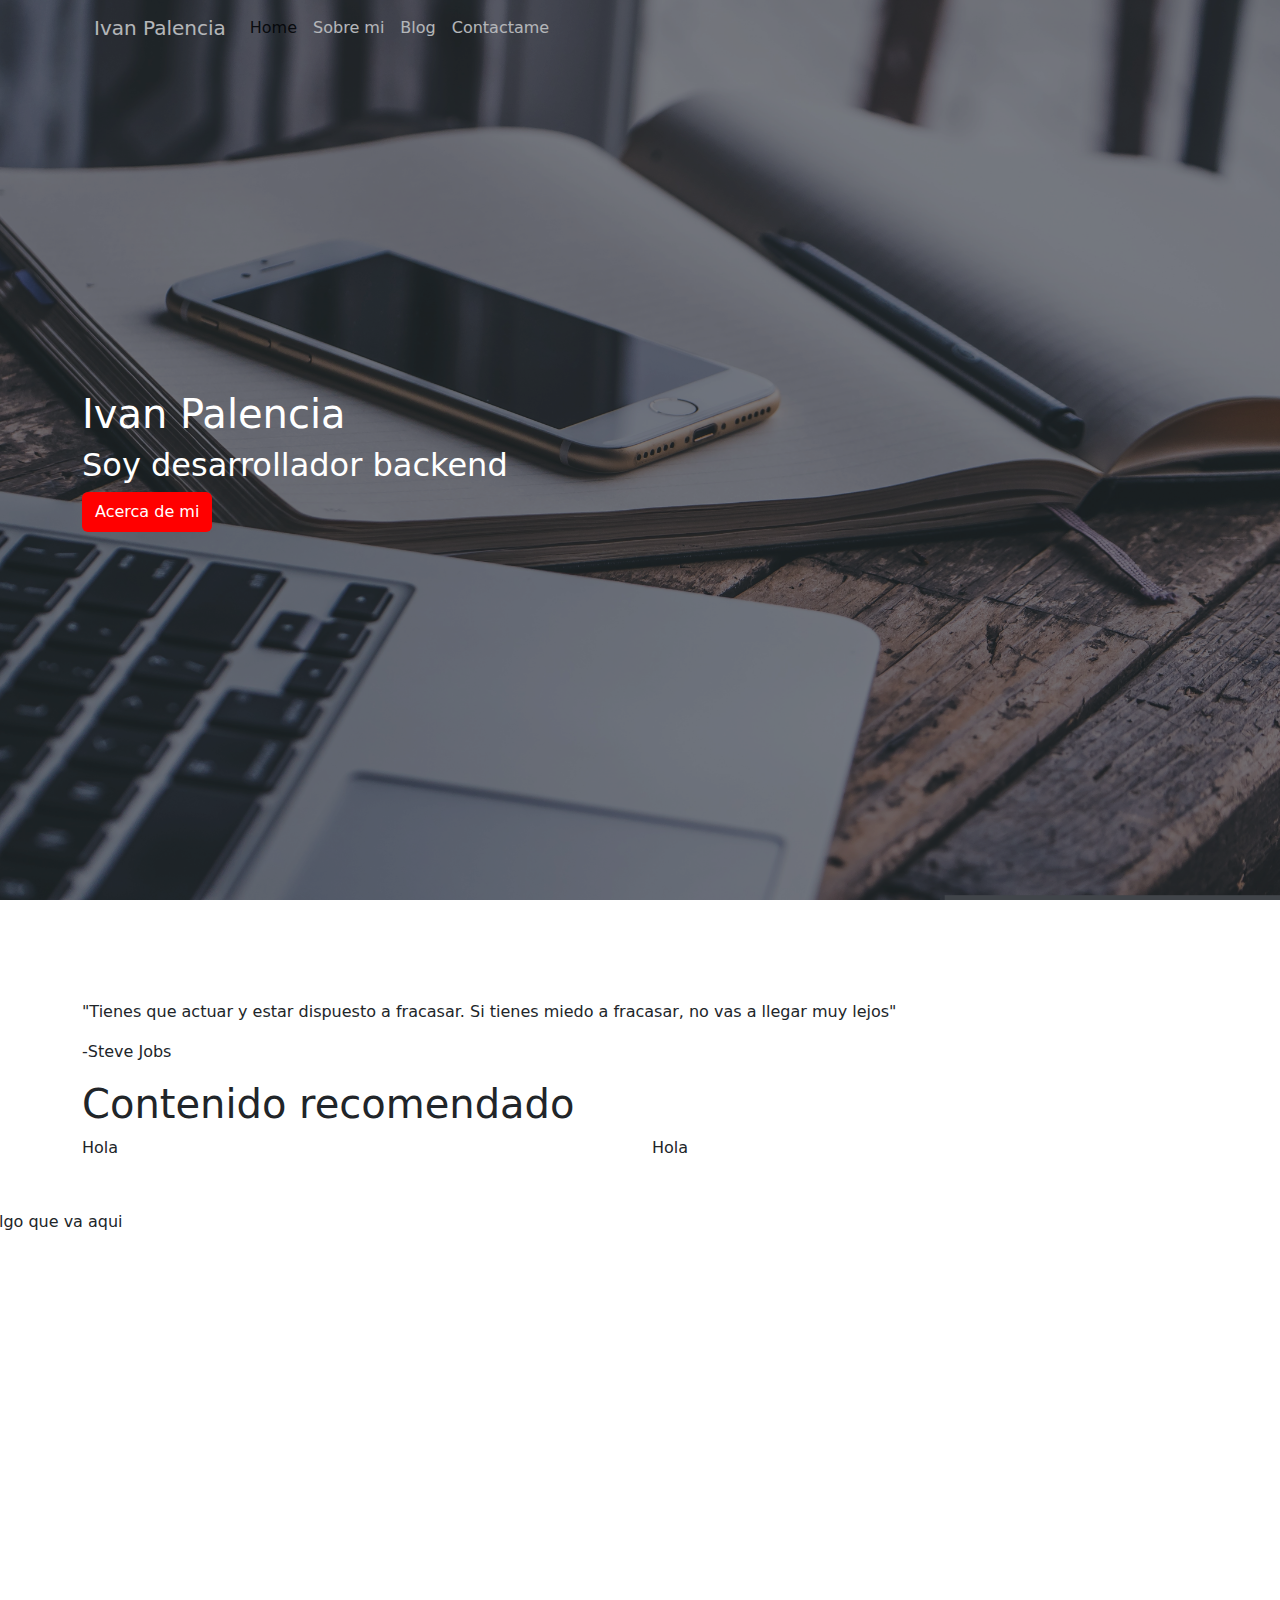
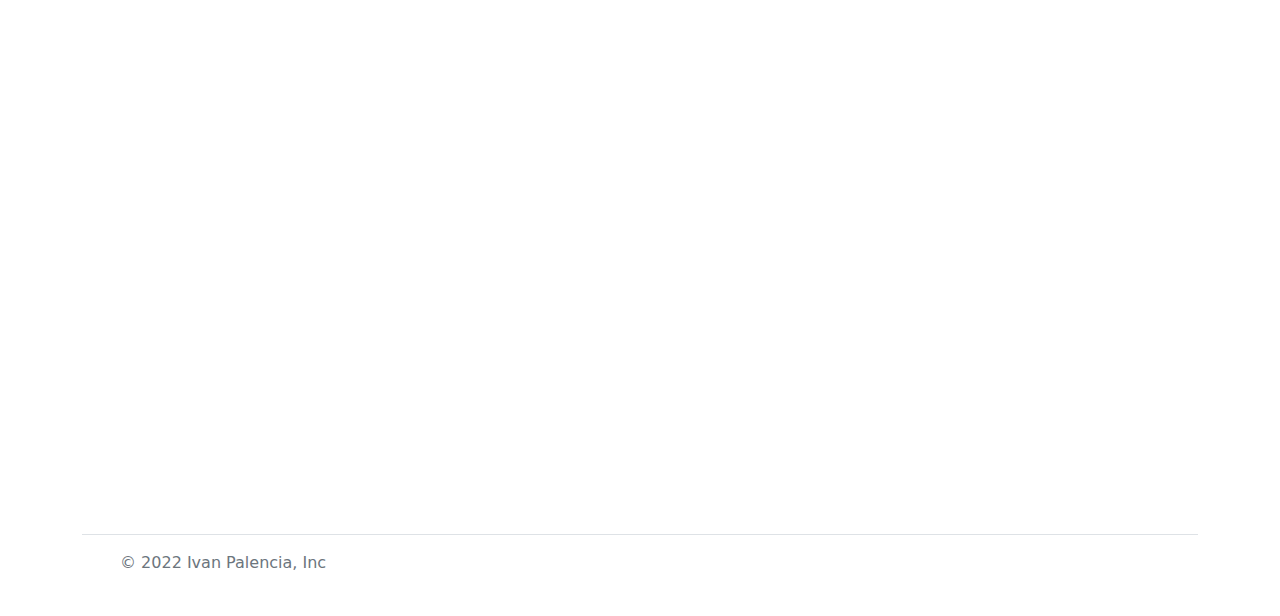
==== index.html @ 7d2802d3 "We are working with section in index" ====
<!DOCTYPE html>
<html lang="es">
  <head>
    <meta charset="UTF-8" />
    <meta http-equiv="X-UA-Compatible" content="IE=edge" />
    <meta name="viewport" content="width=device-width, initial-scale=1.0" />
    <meta
      name="description"
      content="Ivan palencia es un administrador de empresas con gran interes por el mundo de los negocios"
    />
    <title>Ivan Palencia</title>
    <link rel="stylesheet" href="bootstrap/css/bootstrap.min.css" />
    <link rel="shortcut icon" href="./Img/foto.ico" type="image/x-icon" />
    <link rel="stylesheet" href="styles/index.css" />
    <script src="bootstrap/js/bootstrap.js"></script>
  </head>

  <body>
    <header class="header" id="header">
      <!--Hera start the navbar  -->
      <div class="bg-light" >
        <div class="container">
          <nav class="navbar navbar-expand-lg bg-light">
            <div class="container-fluid">
              <a class="navbar-brand" href="index.html">Ivan Palencia</a>
              <button
                class="navbar-toggler"
                type="button"
                data-bs-toggle="collapse"
                data-bs-target="#navbarNavDropdown"
                aria-controls="navbarNavDropdown"
                aria-expanded="false"
                aria-label="Toggle navigation"
              >
                <span class="navbar-toggler-icon"></span>
              </button>
              <div class="collapse navbar-collapse" id="navbarNavDropdown">
                <ul class="navbar-nav">
                  <li class="nav-item">
                    <a
                      class="nav-link active"
                      aria-current="page"
                      href="index.html"
                      >Home</a
                    >
                  </li>
                  <li class="nav-item">
                    <a class="nav-link" href="aboutMe.html">Sobre mi</a>
                  </li>
                  <li class="nav-item">
                    <a class="nav-link" href="blogPage.html">Blog</a>
                  </li>
                  <li class="nav-item">
                    <a class="nav-link" href="contact.html">Contactame</a>
                  </li>
                </ul>
              </div>
            </div>
          </nav>
        </div>
      </div>

      <!--Here finish the navbar -->

      <div class="text-header d-flex align-items-center">
        <div class="container">
          <div class="row">
            <div class="col-sm-8" id="presentation">
              <h1>Ivan Palencia</h1>
              <h2>Soy <span> desarrollador backend </span></h2>
              <a href="aboutMe.html" class="btn btn-yo">Acerca de mi</a>
            </div>
          </div>
        </div>
      </div>
    </header>
    <!--Here finish header-->

    <!--Here Start Main-->
    <main>
      <div class="container">
        <div class="row" id="phrase">
          <p> "Tienes que actuar y estar dispuesto a fracasar. Si tienes miedo a fracasar, no vas a llegar muy lejos"</p>
          <p> -Steve Jobs </p>
        </div>
        <!--Here will be information about blog-->
        <section class="row">
          <h1>Contenido recomendado</h1>
          <div class="col">Hola</div>
          <div class = "col">Hola</div>
        </section>
      </div>
          <!--Here will be information about me-->
        <section id="imagen-separator" class="row">
          Algo que va aqui
        </section>
        
        <!--Here will be information abot portfolio-->
        <section class="row"></section>

        <div></div>
    </main>
    <!--Here finish Main-->
    <!--Here Starts the footer-->
    <div class="container">
      <footer class="d-flex flex-wrap justify-content-between align-items-center py-3 my-4 border-top">
        <div class="col-md-4 d-flex align-items-center">
          <a href="/" class="mb-3 me-2 mb-md-0 text-muted text-decoration-none lh-1">
            <svg class="bi" width="30" height="24"><use xlink:href="#bootstrap"/></svg>
          </a>
          <span class="mb-3 mb-md-0 text-muted">&copy; 2022 Ivan Palencia, Inc</span>
        </div>
    
        <ul class="nav col-md-4 justify-content-end list-unstyled d-flex">
          <li class="ms-3"><a class="text-muted" href="#"><svg class="bi" width="24" height="24"><use xlink:href="#twitter"/></svg></a></li>
          <li class="ms-3"><a class="text-muted" href="#"><svg class="bi" width="24" height="24"><use xlink:href="#instagram"/></svg></a></li>
          <li class="ms-3"><a class="text-muted" href="#"><svg class="bi" width="24" height="24"><use xlink:href="#facebook"/></svg></a></li>
          <i class="bi bi-instagram"></i>
        </ul>
      </footer>
    </div>
    <!--Here Finish the Footer-->
  </body>
</html>
---- styles/index.css ----
#header{
    width: 100%;
    min-height: 100vh;
    background: url("../Img/hero-bg.jpg") top center;
    background-repeat: no-repeat;
    background-position: center;
    background-size: cover;
    background-attachment: fixed;
}

#header:before{
    content: '';
    width: 100%;
    min-height: 100vh;
    background: rgba(5, 13, 24, 0.3);
    position: absolute;
    bottom:0;
    top:0;
    left: 0;
    right: 0;
    
}

#header #presentation{
    position: relative;
    z-index: 2;
    min-width: 300px;
}

/* rgba(5, 13, 24, 0.1)*/

 .bg-light{
    /* position: fixed; */
    /* z-index:20; */
    width: 100%;
    /* background-color: transparent!important; */
   
} 

.bg-light a{
    text-shadow: 10px,red;
}

@media (min-width: 992px){
    .bg-light{
        background-color:transparent!important;
    }
    .bg-light a{
        color: rgb(255, 255, 255);}
    
}

.text-header{
    color: rgb(255, 255, 255);
   min-height: 90vh;
}

.btn-yo{
    padding: 7px 12px;
    color: rgb(255, 255, 255);
    background-color: red;
}
.btn-yo:hover{
    color: rgb(255, 255, 255);
    background-color: rgb(212, 4, 4);
}

/*Main styles*/
main .container{
    margin-top: 100px;
    margin-bottom:50px;
}

#imagen-separator{
    width: 100%;
    min-height: 100vh;
    background: url("../Img/imagen.jpg") top center ;
    background-repeat: no-repeat;
    background-position: center;
    background-size: cover;
    background-attachment: fixed;
}

#imagen-separator:before{
    content: '';
    width: 100%;
    min-height: 100vh;
    background: rgba(5, 13, 24, 0.3);
    position: absolute;
    bottom:0;
    top:0;
    left: 0;
    right: 0;
    
}
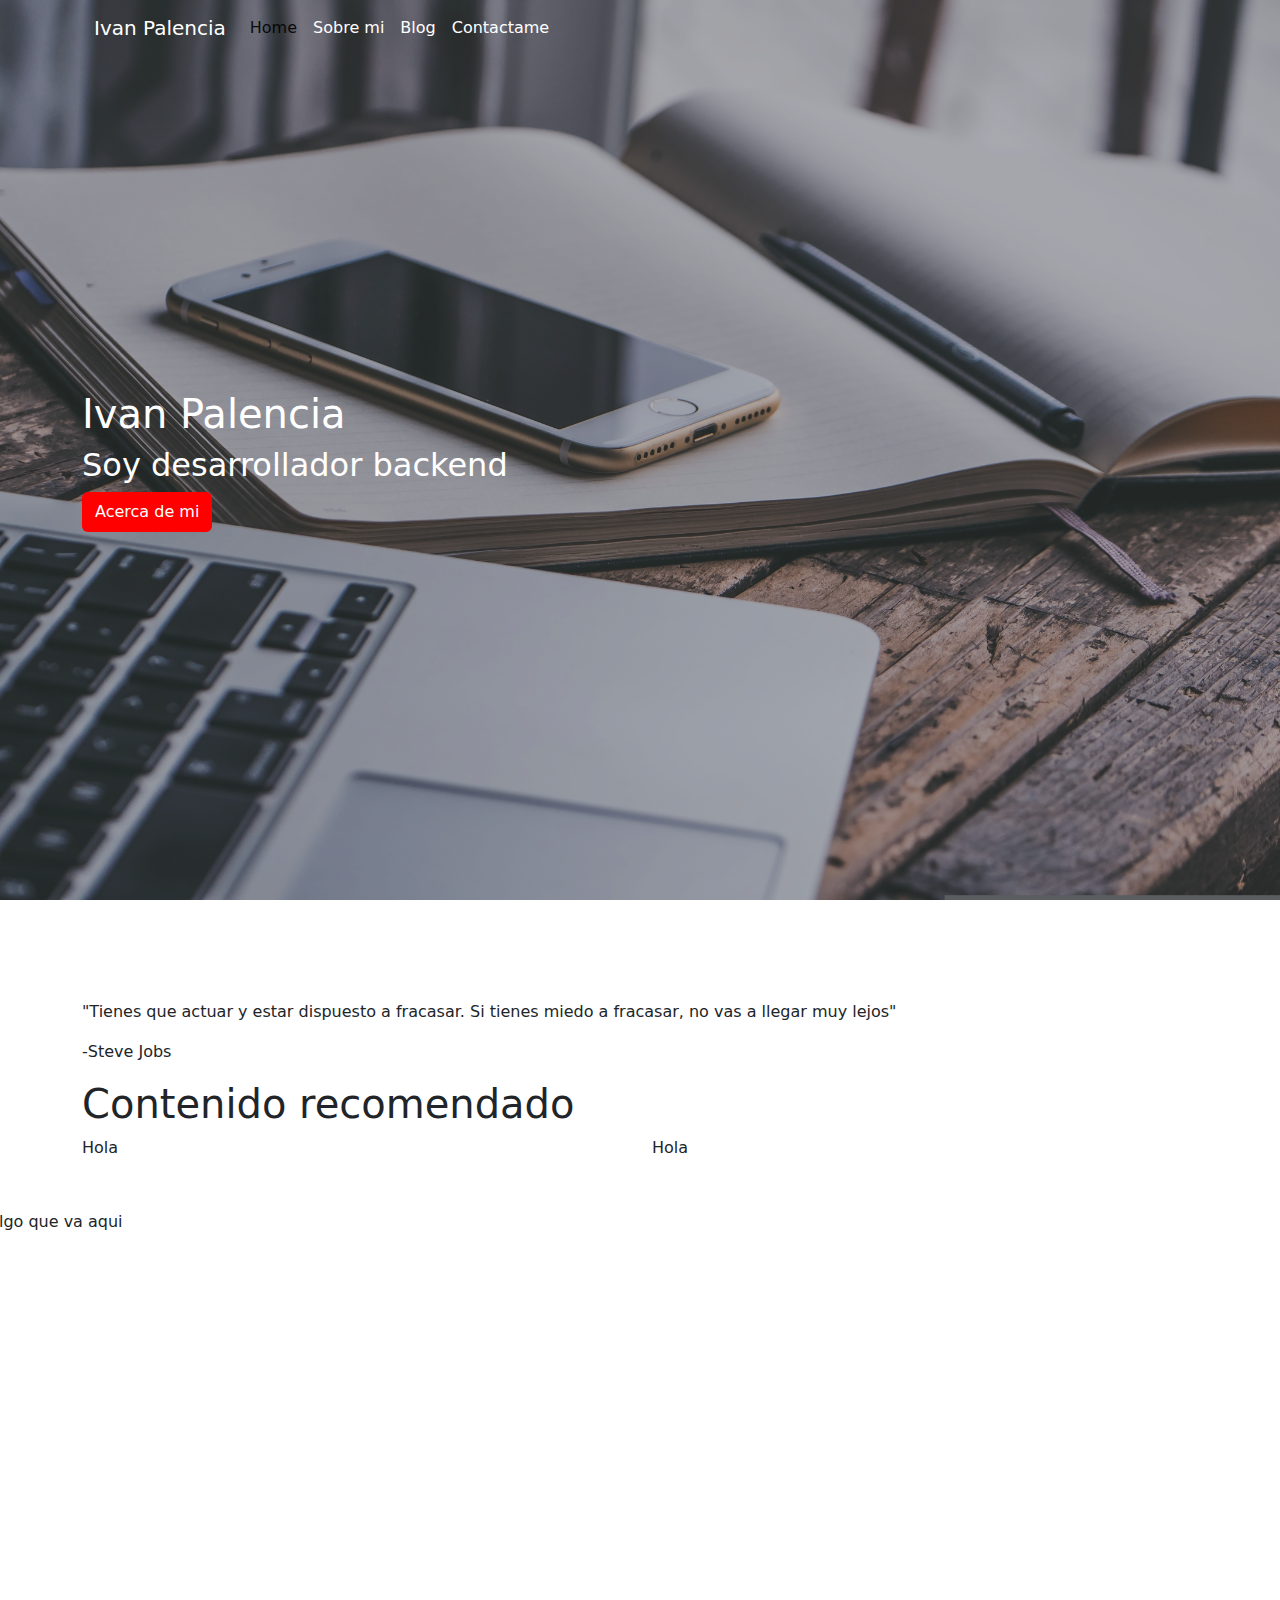
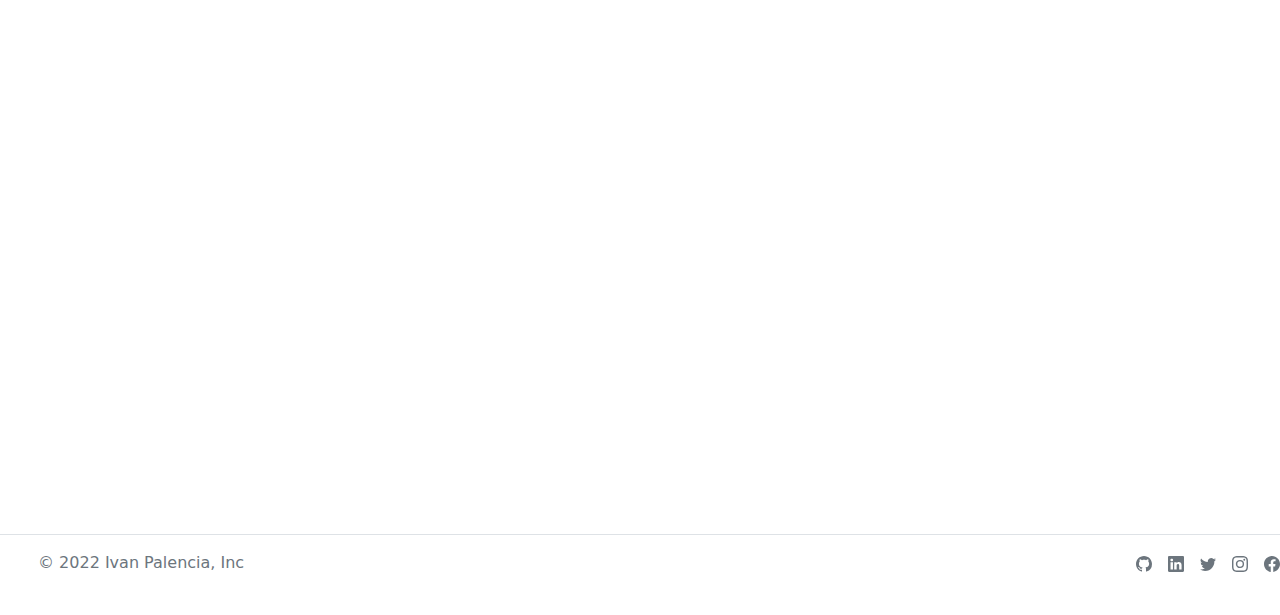
==== commit 39dc778b: "footer added" ====
--- a/index.html
+++ b/index.html
@@ -102,7 +102,7 @@
     </main>
     <!--Here finish Main-->
     <!--Here Starts the footer-->
-    <div class="container">
+
       <footer class="d-flex flex-wrap justify-content-between align-items-center py-3 my-4 border-top">
         <div class="col-md-4 d-flex align-items-center">
           <a href="/" class="mb-3 me-2 mb-md-0 text-muted text-decoration-none lh-1">
@@ -112,13 +112,32 @@
         </div>
     
         <ul class="nav col-md-4 justify-content-end list-unstyled d-flex">
-          <li class="ms-3"><a class="text-muted" href="#"><svg class="bi" width="24" height="24"><use xlink:href="#twitter"/></svg></a></li>
-          <li class="ms-3"><a class="text-muted" href="#"><svg class="bi" width="24" height="24"><use xlink:href="#instagram"/></svg></a></li>
-          <li class="ms-3"><a class="text-muted" href="#"><svg class="bi" width="24" height="24"><use xlink:href="#facebook"/></svg></a></li>
+          <li class="ms-3"><a class="text-muted" href="https://github.com/ivanpalenciab"><svg xmlns="http://www.w3.org/2000/svg" width="16" height="16" fill="currentColor" class="bi bi-github" viewBox="0 0 16 16">
+            <path d="M8 0C3.58 0 0 3.58 0 8c0 3.54 2.29 6.53 5.47 7.59.4.07.55-.17.55-.38 0-.19-.01-.82-.01-1.49-2.01.37-2.53-.49-2.69-.94-.09-.23-.48-.94-.82-1.13-.28-.15-.68-.52-.01-.53.63-.01 1.08.58 1.23.82.72 1.21 1.87.87 2.33.66.07-.52.28-.87.51-1.07-1.78-.2-3.64-.89-3.64-3.95 0-.87.31-1.59.82-2.15-.08-.2-.36-1.02.08-2.12 0 0 .67-.21 2.2.82.64-.18 1.32-.27 2-.27.68 0 1.36.09 2 .27 1.53-1.04 2.2-.82 2.2-.82.44 1.1.16 1.92.08 2.12.51.56.82 1.27.82 2.15 0 3.07-1.87 3.75-3.65 3.95.29.25.54.73.54 1.48 0 1.07-.01 1.93-.01 2.2 0 .21.15.46.55.38A8.012 8.012 0 0 0 16 8c0-4.42-3.58-8-8-8z"/>
+          </svg></a></li>
+          
+          <li class="ms-3"><a class="text-muted" href="https://www.linkedin.com/in/ivanpalenciab/"><svg xmlns="http://www.w3.org/2000/svg" width="16" height="16" fill="currentColor" class="bi bi-linkedin" viewBox="0 0 16 16">
+            <path d="M0 1.146C0 .513.526 0 1.175 0h13.65C15.474 0 16 .513 16 1.146v13.708c0 .633-.526 1.146-1.175 1.146H1.175C.526 16 0 15.487 0 14.854V1.146zm4.943 12.248V6.169H2.542v7.225h2.401zm-1.2-8.212c.837 0 1.358-.554 1.358-1.248-.015-.709-.52-1.248-1.342-1.248-.822 0-1.359.54-1.359 1.248 0 .694.521 1.248 1.327 1.248h.016zm4.908 8.212V9.359c0-.216.016-.432.08-.586.173-.431.568-.878 1.232-.878.869 0 1.216.662 1.216 1.634v3.865h2.401V9.25c0-2.22-1.184-3.252-2.764-3.252-1.274 0-1.845.7-2.165 1.193v.025h-.016a5.54 5.54 0 0 1 .016-.025V6.169h-2.4c.03.678 0 7.225 0 7.225h2.4z"/>
+          </svg></a></li>
+
+          <li class="ms-3"><a class="text-muted" href="https://twitter.com/iapalenciab"><svg xmlns="http://www.w3.org/2000/svg" width="16" height="16" fill="currentColor" class="bi bi-twitter" viewBox="0 0 16 16">
+            <path d="M5.026 15c6.038 0 9.341-5.003 9.341-9.334 0-.14 0-.282-.006-.422A6.685 6.685 0 0 0 16 3.542a6.658 6.658 0 0 1-1.889.518 3.301 3.301 0 0 0 1.447-1.817 6.533 6.533 0 0 1-2.087.793A3.286 3.286 0 0 0 7.875 6.03a9.325 9.325 0 0 1-6.767-3.429 3.289 3.289 0 0 0 1.018 4.382A3.323 3.323 0 0 1 .64 6.575v.045a3.288 3.288 0 0 0 2.632 3.218 3.203 3.203 0 0 1-.865.115 3.23 3.23 0 0 1-.614-.057 3.283 3.283 0 0 0 3.067 2.277A6.588 6.588 0 0 1 .78 13.58a6.32 6.32 0 0 1-.78-.045A9.344 9.344 0 0 0 5.026 15z"/>
+          </svg></a></li>
+          
+          <li class="ms-3"><a class="text-muted" href="https://www.instagram.com/ivanpalencia.col/"><svg xmlns="http://www.w3.org/2000/svg" width="16" height="16" fill="currentColor" class="bi bi-instagram" viewBox="0 0 16 16">
+            <path d="M8 0C5.829 0 5.556.01 4.703.048 3.85.088 3.269.222 2.76.42a3.917 3.917 0 0 0-1.417.923A3.927 3.927 0 0 0 .42 2.76C.222 3.268.087 3.85.048 4.7.01 5.555 0 5.827 0 8.001c0 2.172.01 2.444.048 3.297.04.852.174 1.433.372 1.942.205.526.478.972.923 1.417.444.445.89.719 1.416.923.51.198 1.09.333 1.942.372C5.555 15.99 5.827 16 8 16s2.444-.01 3.298-.048c.851-.04 1.434-.174 1.943-.372a3.916 3.916 0 0 0 1.416-.923c.445-.445.718-.891.923-1.417.197-.509.332-1.09.372-1.942C15.99 10.445 16 10.173 16 8s-.01-2.445-.048-3.299c-.04-.851-.175-1.433-.372-1.941a3.926 3.926 0 0 0-.923-1.417A3.911 3.911 0 0 0 13.24.42c-.51-.198-1.092-.333-1.943-.372C10.443.01 10.172 0 7.998 0h.003zm-.717 1.442h.718c2.136 0 2.389.007 3.232.046.78.035 1.204.166 1.486.275.373.145.64.319.92.599.28.28.453.546.598.92.11.281.24.705.275 1.485.039.843.047 1.096.047 3.231s-.008 2.389-.047 3.232c-.035.78-.166 1.203-.275 1.485a2.47 2.47 0 0 1-.599.919c-.28.28-.546.453-.92.598-.28.11-.704.24-1.485.276-.843.038-1.096.047-3.232.047s-2.39-.009-3.233-.047c-.78-.036-1.203-.166-1.485-.276a2.478 2.478 0 0 1-.92-.598 2.48 2.48 0 0 1-.6-.92c-.109-.281-.24-.705-.275-1.485-.038-.843-.046-1.096-.046-3.233 0-2.136.008-2.388.046-3.231.036-.78.166-1.204.276-1.486.145-.373.319-.64.599-.92.28-.28.546-.453.92-.598.282-.11.705-.24 1.485-.276.738-.034 1.024-.044 2.515-.045v.002zm4.988 1.328a.96.96 0 1 0 0 1.92.96.96 0 0 0 0-1.92zm-4.27 1.122a4.109 4.109 0 1 0 0 8.217 4.109 4.109 0 0 0 0-8.217zm0 1.441a2.667 2.667 0 1 1 0 5.334 2.667 2.667 0 0 1 0-5.334z"/>
+          </svg></a></li>
+
+          <li class="ms-3"><a class="text-muted" href="https://www.facebook.com/ivanpalenciab"><svg xmlns="http://www.w3.org/2000/svg" width="16" height="16" fill="currentColor" class="bi bi-facebook" viewBox="0 0 16 16">
+            <path d="M16 8.049c0-4.446-3.582-8.05-8-8.05C3.58 0-.002 3.603-.002 8.05c0 4.017 2.926 7.347 6.75 7.951v-5.625h-2.03V8.05H6.75V6.275c0-2.017 1.195-3.131 3.022-3.131.876 0 1.791.157 1.791.157v1.98h-1.009c-.993 0-1.303.621-1.303 1.258v1.51h2.218l-.354 2.326H9.25V16c3.824-.604 6.75-3.934 6.75-7.951z"/>
+          </svg></a></li>
           <i class="bi bi-instagram"></i>
         </ul>
       </footer>
-    </div>
+
     <!--Here Finish the Footer-->
   </body>
 </html>
+
+<!--  <li class="ms-3"><a class="text-muted" href="#"><svg class="bi" width="24" height="24"><use xlink:href="#facebook"/></svg></a></li>
+          <i class="bi bi-instagram"></i>-->--- a/styles/index.css
+++ b/styles/index.css
@@ -79,17 +79,4 @@
     background-position: center;
     background-size: cover;
     background-attachment: fixed;
-}
-
-#imagen-separator:before{
-    content: '';
-    width: 100%;
-    min-height: 100vh;
-    background: rgba(5, 13, 24, 0.3);
-    position: absolute;
-    bottom:0;
-    top:0;
-    left: 0;
-    right: 0;
-    
 }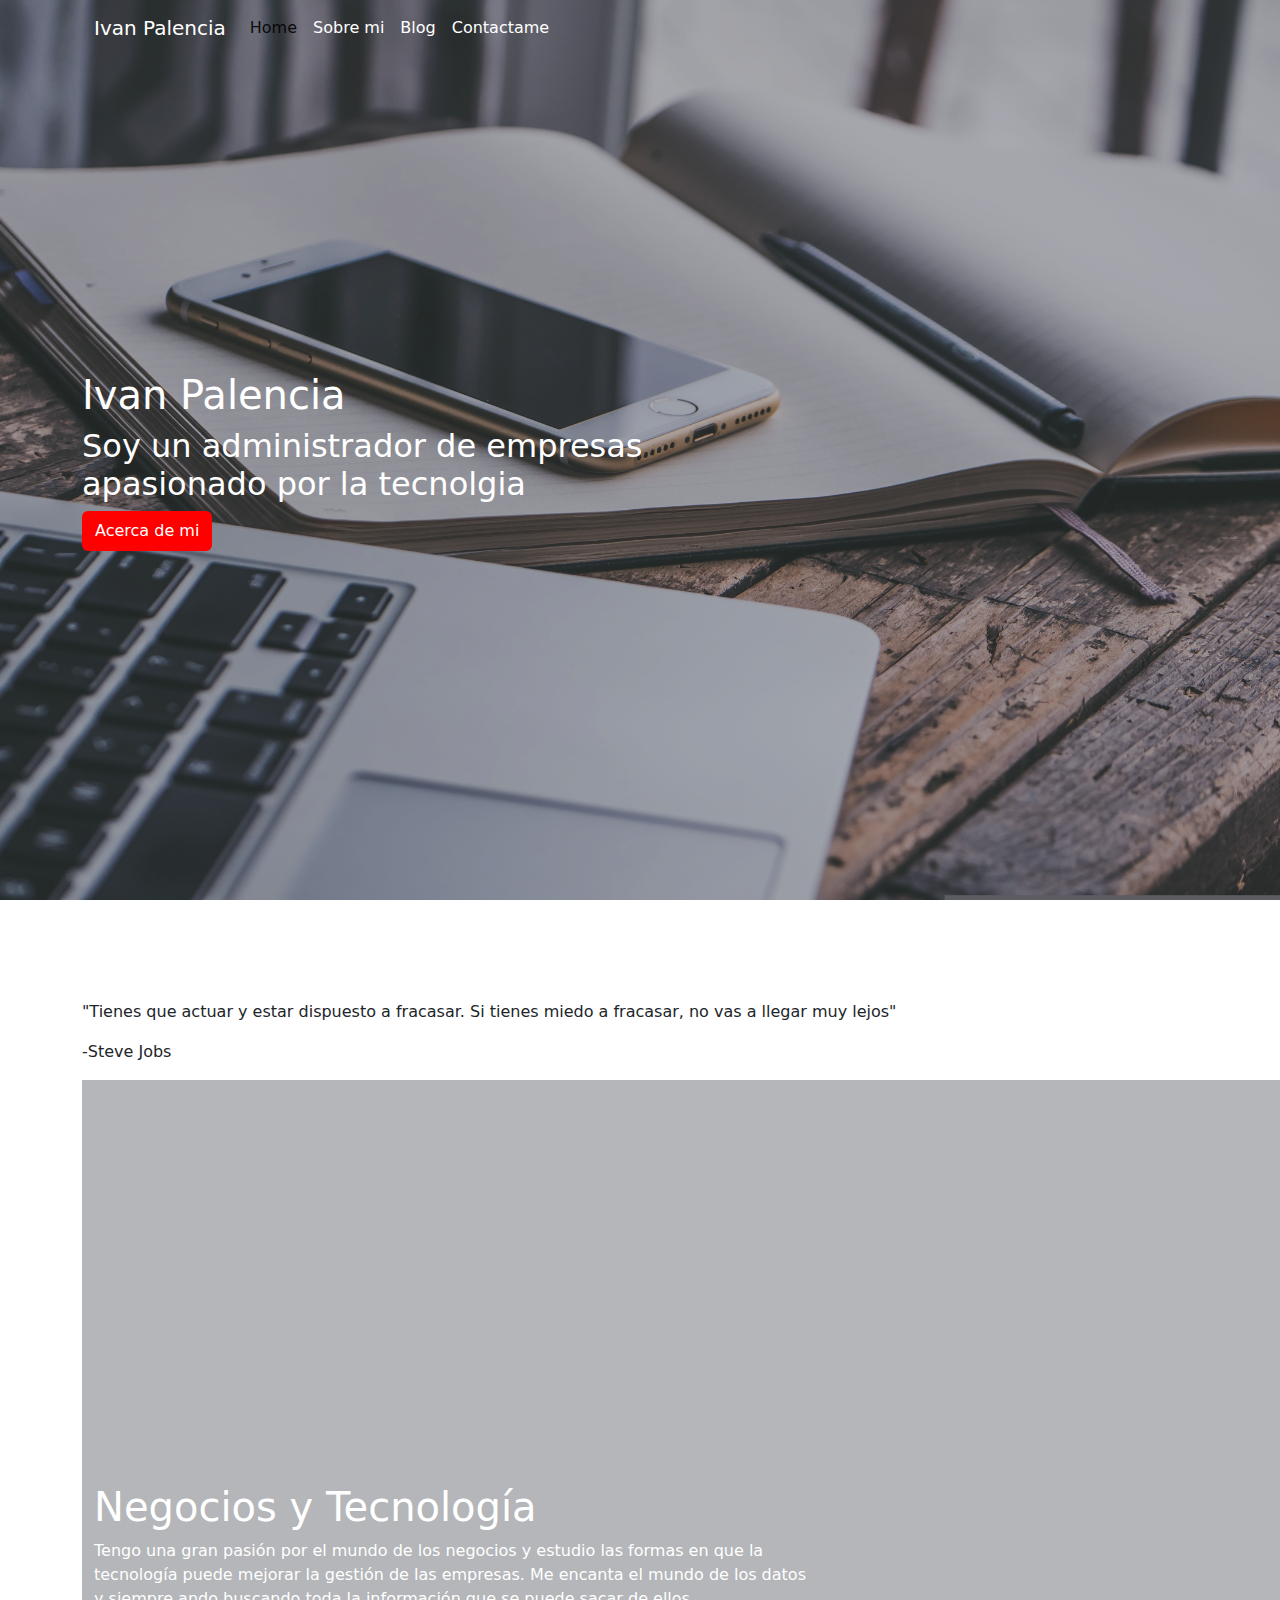
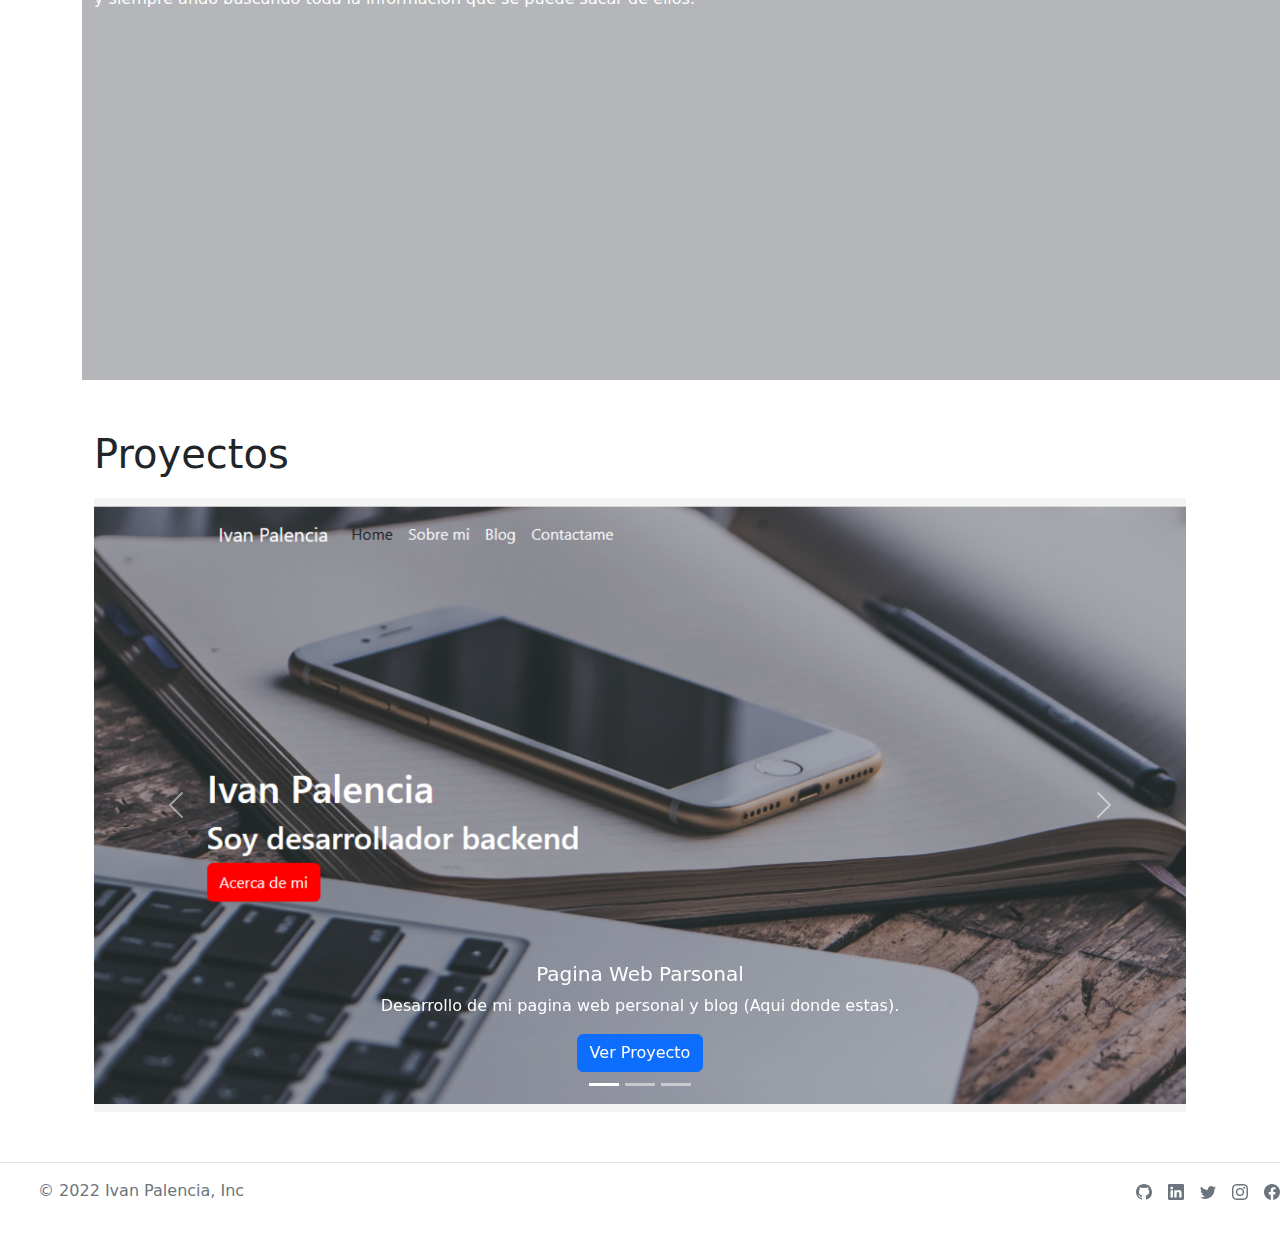
==== commit 26f3c147: "Working in structure of index page" ====
--- a/index.html
+++ b/index.html
@@ -67,7 +67,8 @@
           <div class="row">
             <div class="col-sm-8" id="presentation">
               <h1>Ivan Palencia</h1>
-              <h2>Soy <span> desarrollador backend </span></h2>
+              <h2>Soy un administrador de empresas apasionado por la tecnolgia</h2>
+              <!-- <h2>Soy <span> desarrollador backend </span></h2> -->
               <a href="aboutMe.html" class="btn btn-yo">Acerca de mi</a>
             </div>
           </div>
@@ -84,21 +85,75 @@
           <p> -Steve Jobs </p>
         </div>
         <!--Here will be information about blog-->
-        <section class="row">
+        <!-- <section class="row">
           <h1>Contenido recomendado</h1>
           <div class="col">Hola</div>
           <div class = "col">Hola</div>
         </section>
-      </div>
-          <!--Here will be information about me-->
-        <section id="imagen-separator" class="row">
-          Algo que va aqui
+      </div> -->
+          
+        <section id="imagen-separator" class="text-header d-flex align-items-center">
+            <div class="container">
+              <div class="row">
+                <div class="col-sm-8" id="info">
+                  <h1>Negocios y Tecnología</h1>
+                  <p>Tengo una gran pasión por el mundo de los negocios y estudio las formas en que la tecnología puede mejorar la gestión de las empresas. Me encanta el mundo de los datos y siempre ando buscando toda la información que se puede sacar de ellos.
+                  </p>
+                </div>
+              </div>
+            </div>
         </section>
-        
-        <!--Here will be information abot portfolio-->
-        <section class="row"></section>
+        <!--Proyects section-->
+        <section class="container" id="proyects">
+          <h1>Proyectos</h1>
+          
+         <!--start of Carrousel-->
+         <div id="carouselExampleCaptions" class="carousel slide" data-bs-ride="false">
+          <div class="carousel-indicators">
+            <button type="button" data-bs-target="#carouselExampleCaptions" data-bs-slide-to="0" class="active" aria-current="true" aria-label="Slide 1"></button>
+            <button type="button" data-bs-target="#carouselExampleCaptions" data-bs-slide-to="1" aria-label="Slide 2"></button>
+            <button type="button" data-bs-target="#carouselExampleCaptions" data-bs-slide-to="2" aria-label="Slide 3"></button>
+          </div>
+          <div class="carousel-inner">
+            <div class="carousel-item active" >
+              <img src="Img/personal-web.png" class="d-block w-100" alt="...">
+              <div class="carousel-caption d-none d-md-block">
+                <h5>Pagina Web Parsonal</h5>
+                <p>Desarrollo de mi pagina web personal y blog (Aqui donde estas).</p>
+                
+                <a class="btn btn-primary" href="https://github.com/ivanpalenciab/ivanpalenciab.github.io"> Ver Proyecto</a><br>
+              </div>
+            </div>
+            <div class="carousel-item" id="cookflash">
+              <img src="Img/COOKFLASH.png" class="d-block w-100" alt="...">
+              <div class="carousel-caption d-none d-md-block">
+                <h5>Cooflash</h5>
+                <p>App para crear y ver recetas. Desarrollada en React, MongoDB y Express</p>
+                <a class="btn btn-primary" href="https://github.com/ivanpalenciab/Cookflash"> Ver proyecto</a>
+              </div>
+            </div>
+            <!-- <div class="carousel-item">
+              <img src="..." class="d-block w-100" alt="...">
+              <div class="carousel-caption d-none d-md-block">
+                <h5>Third slide label</h5>
+                <p>Some representative placeholder content for the third slide.</p>
+                <a class="nav-link" href="https://github.com/ivanpalenciab/Cookflash"></a>
+              </div>
+            </div> -->
+          </div>
+          <button class="carousel-control-prev" type="button" data-bs-target="#carouselExampleCaptions" data-bs-slide="prev">
+            <span class="carousel-control-prev-icon" aria-hidden="true"></span>
+            <span class="visually-hidden">Previous</span>
+          </button>
+          <button class="carousel-control-next" type="button" data-bs-target="#carouselExampleCaptions" data-bs-slide="next">
+            <span class="carousel-control-next-icon" aria-hidden="true"></span>
+            <span class="visually-hidden">Next</span>
+          </button>
+        </div>
+         <!--end of Carrousel-->
+        </section>
+        <!--end of proyects section-->
 
-        <div></div>
     </main>
     <!--Here finish Main-->
     <!--Here Starts the footer-->
@@ -136,8 +191,6 @@
       </footer>
 
     <!--Here Finish the Footer-->
+    <script src="bootstrap/js/bootstrap.bundle.min.js"></script>
   </body>
 </html>
-
-<!--  <li class="ms-3"><a class="text-muted" href="#"><svg class="bi" width="24" height="24"><use xlink:href="#facebook"/></svg></a></li>
-          <i class="bi bi-instagram"></i>-->--- a/styles/index.css
+++ b/styles/index.css
@@ -8,7 +8,7 @@
     background-attachment: fixed;
 }
 
-#header:before{
+#header::before{
     content: '';
     width: 100%;
     min-height: 100vh;
@@ -79,4 +79,33 @@
     background-position: center;
     background-size: cover;
     background-attachment: fixed;
-}+    color: white;
+}
+
+#imagen-separator::before{
+    content: '';
+    width: 100%;
+    min-height: 100vh;
+
+    background: rgba(5, 13, 24, 0.3);
+    position: absolute;  
+}
+
+#imagen-separator #info{
+    position: relative;
+    z-index: 2;
+    min-width: 300px;
+}
+
+#proyects{
+    margin-top: 50px;
+    margin-bottom: 50px;
+}
+
+#proyects h1{
+    margin-bottom: 20px;
+}
+
+
+
+
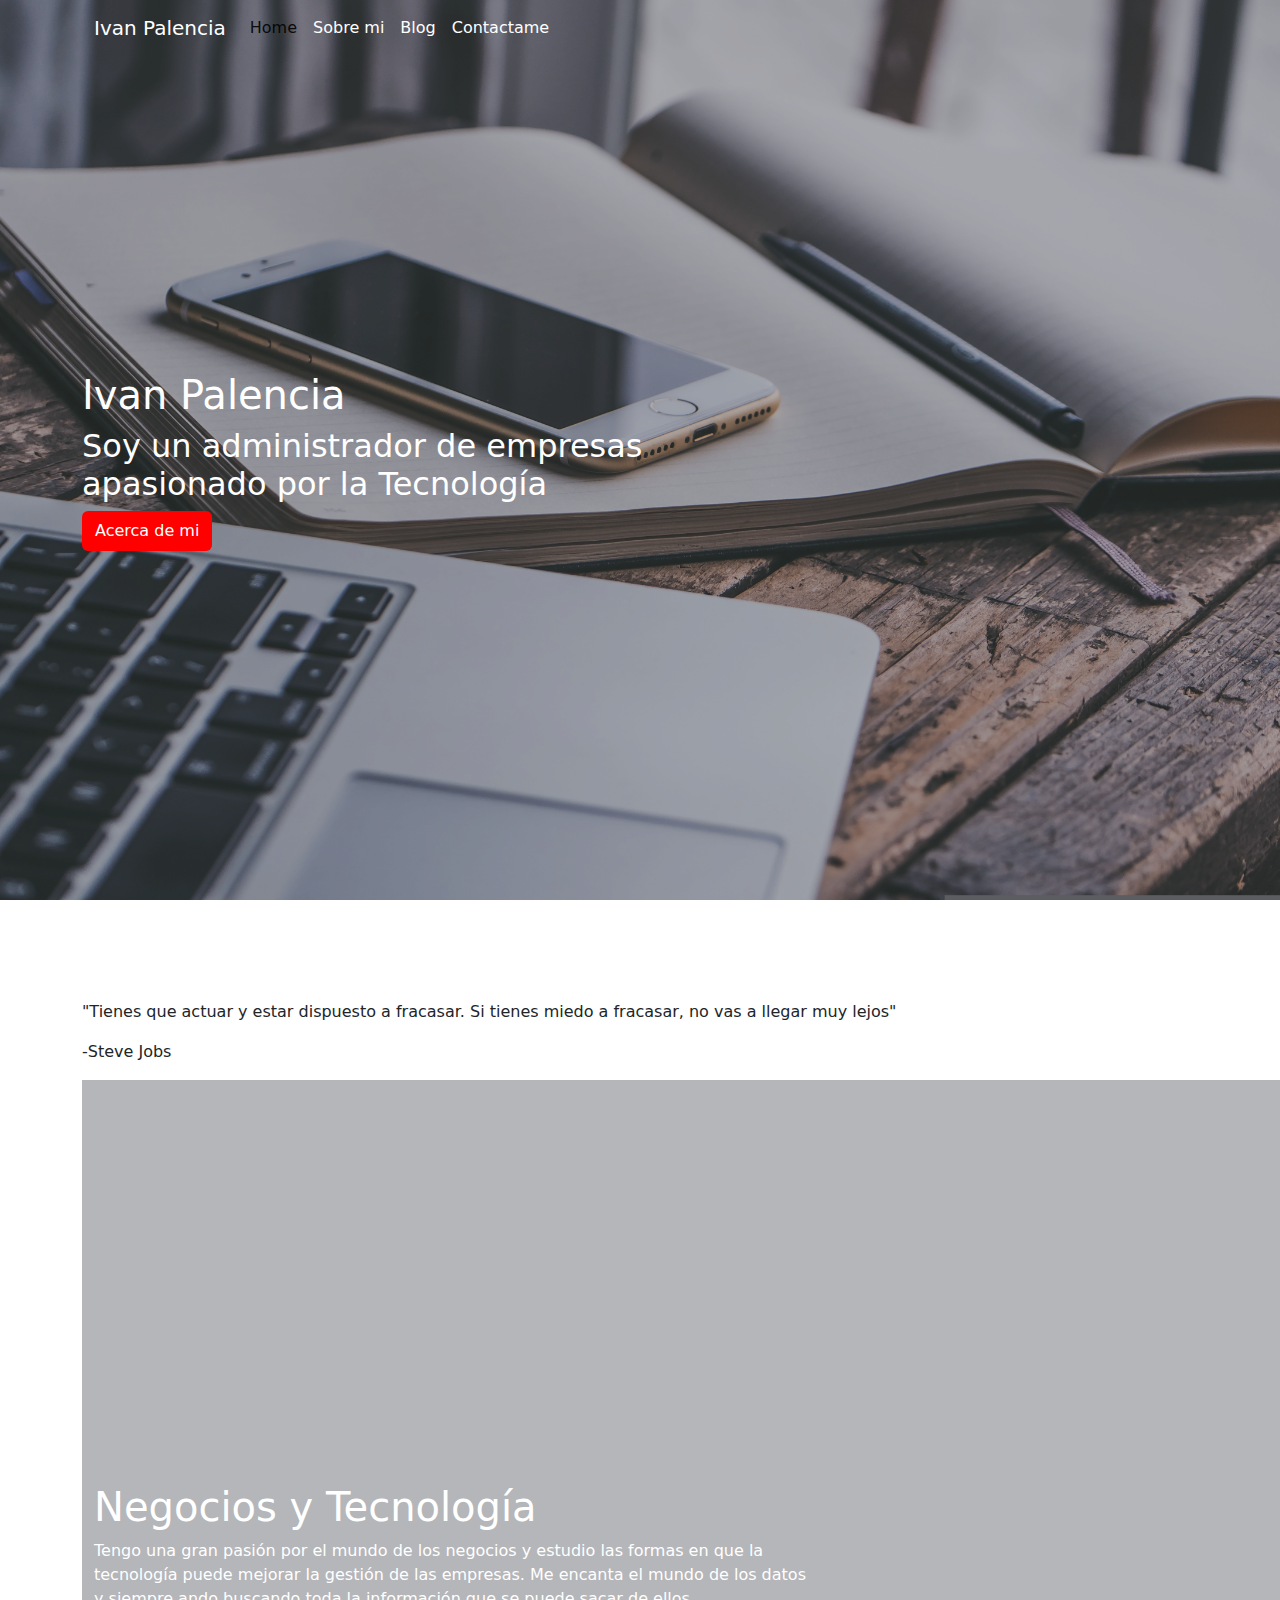
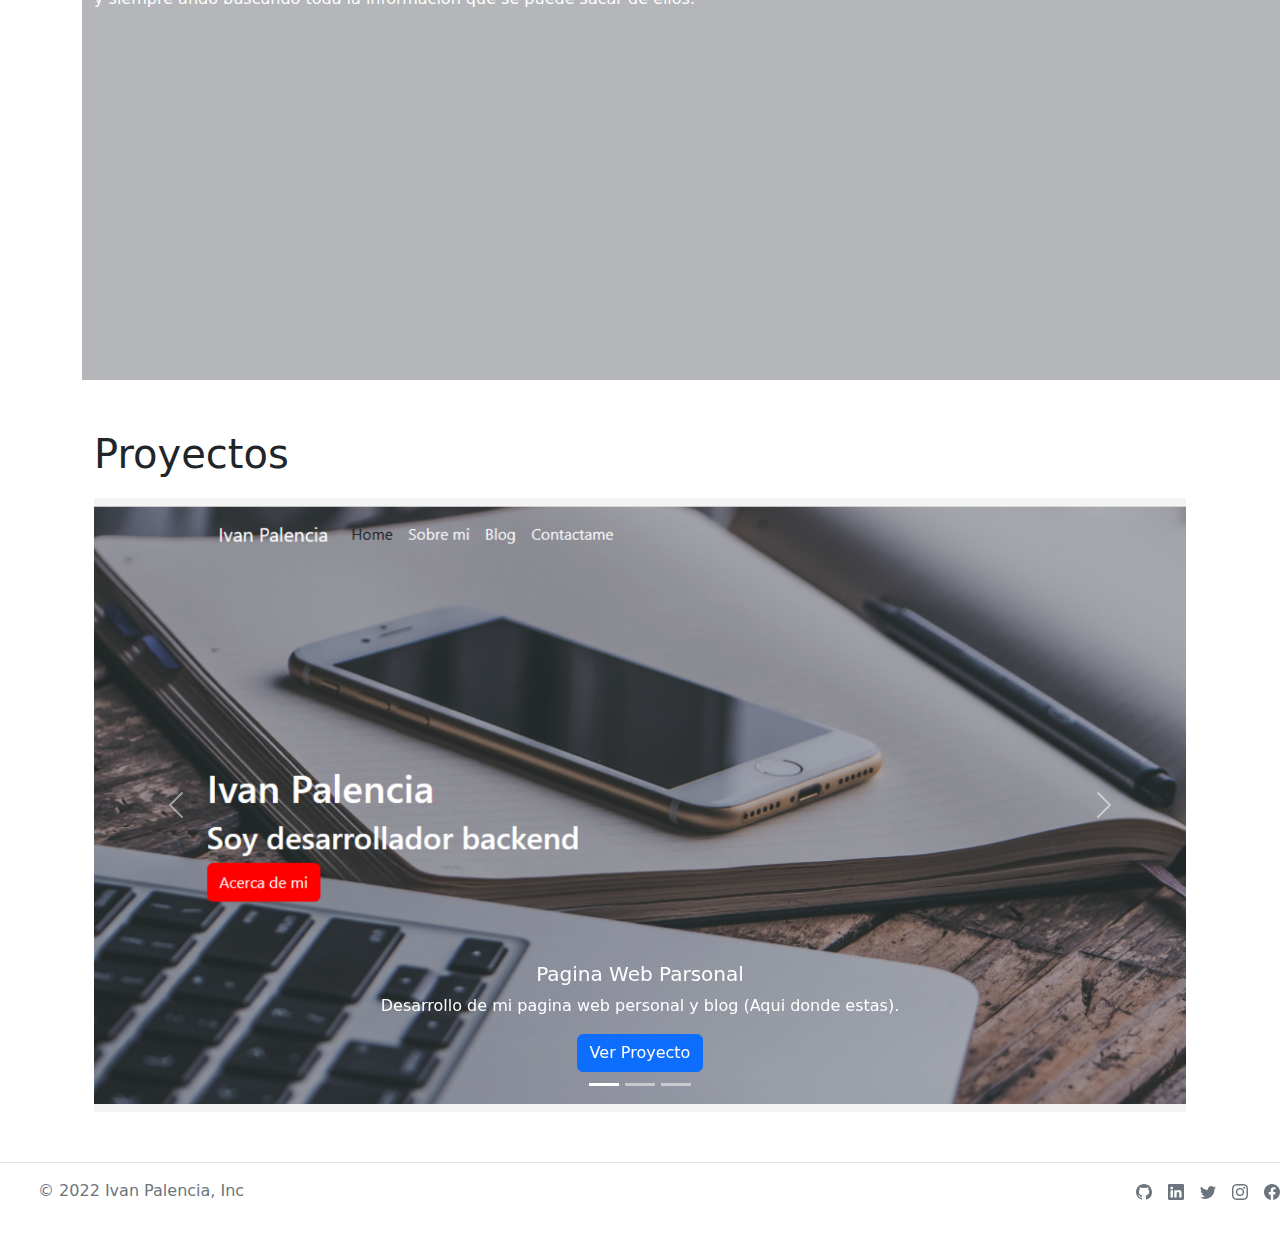
==== commit d3f09626: "correction" ====
--- a/index.html
+++ b/index.html
@@ -67,7 +67,7 @@
           <div class="row">
             <div class="col-sm-8" id="presentation">
               <h1>Ivan Palencia</h1>
-              <h2>Soy un administrador de empresas apasionado por la tecnolgia</h2>
+              <h2>Soy un administrador de empresas apasionado por la Tecnología</h2>
               <!-- <h2>Soy <span> desarrollador backend </span></h2> -->
               <a href="aboutMe.html" class="btn btn-yo">Acerca de mi</a>
             </div>
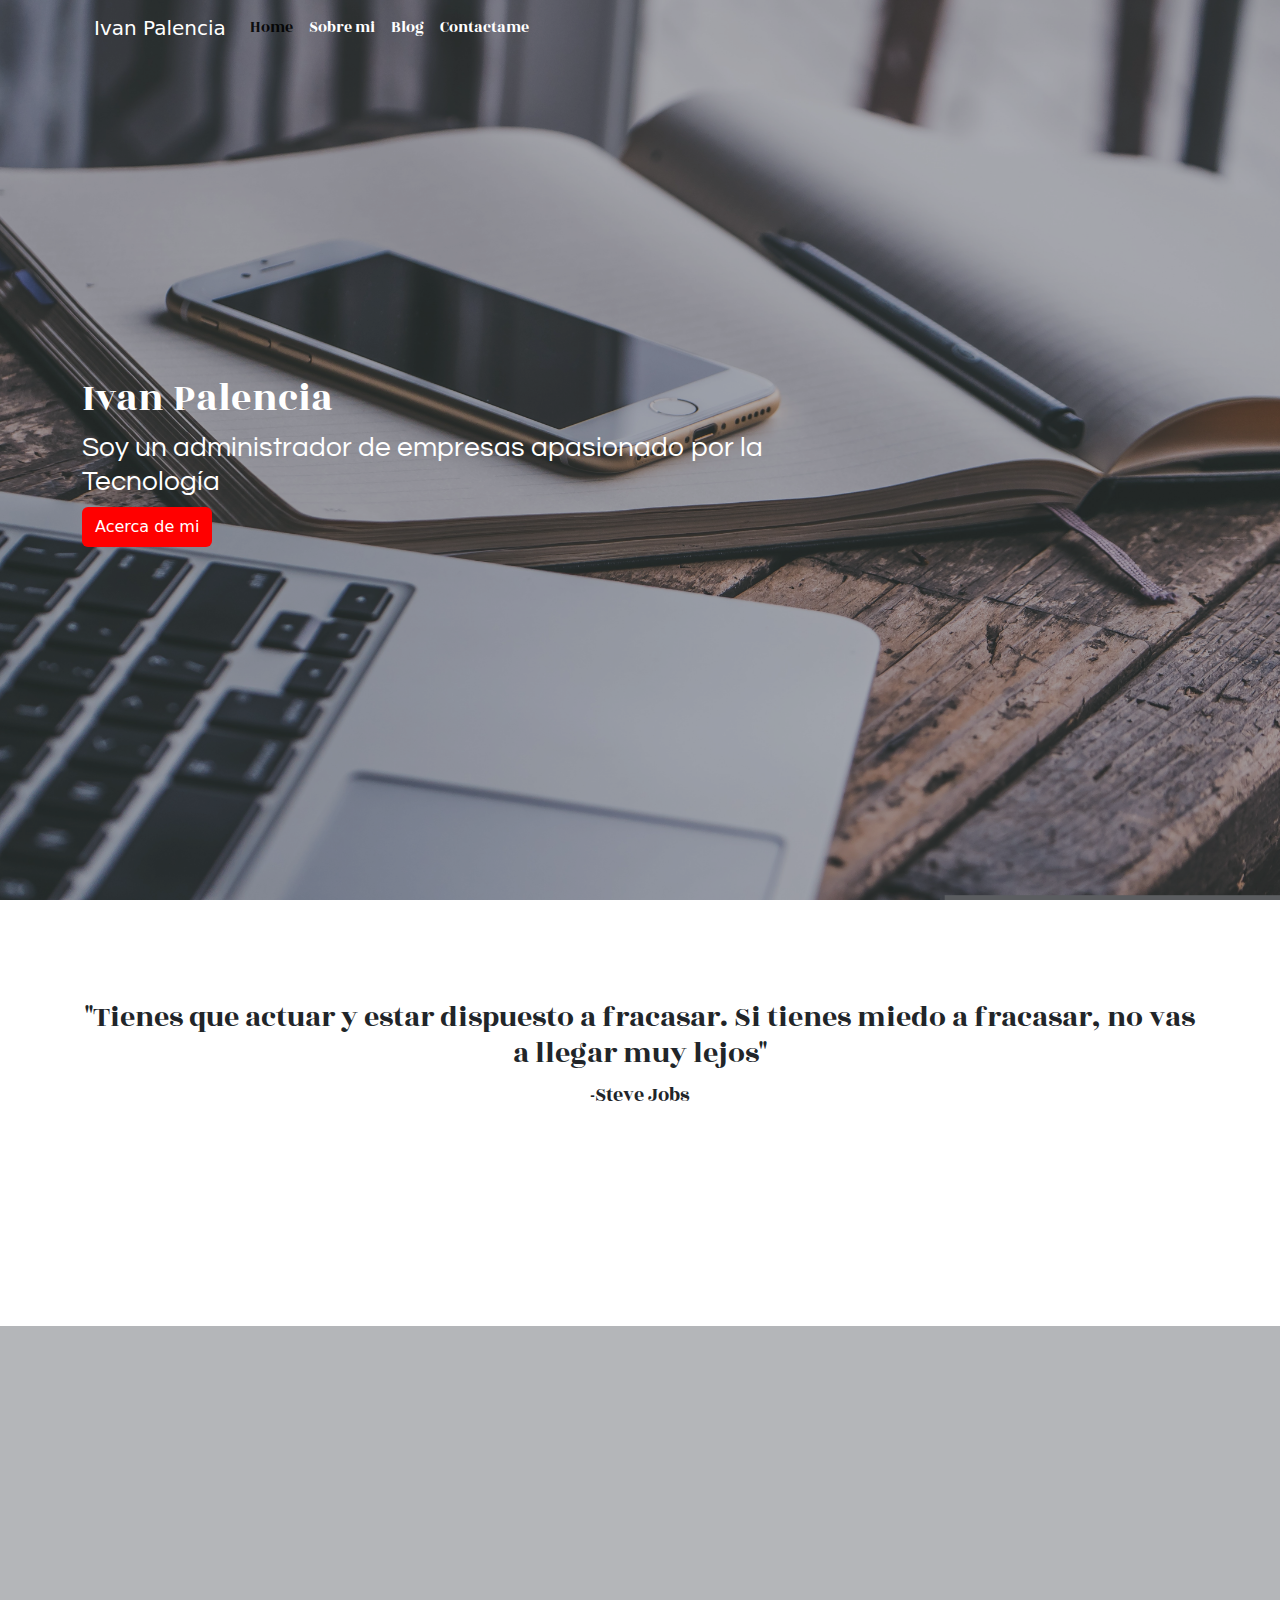
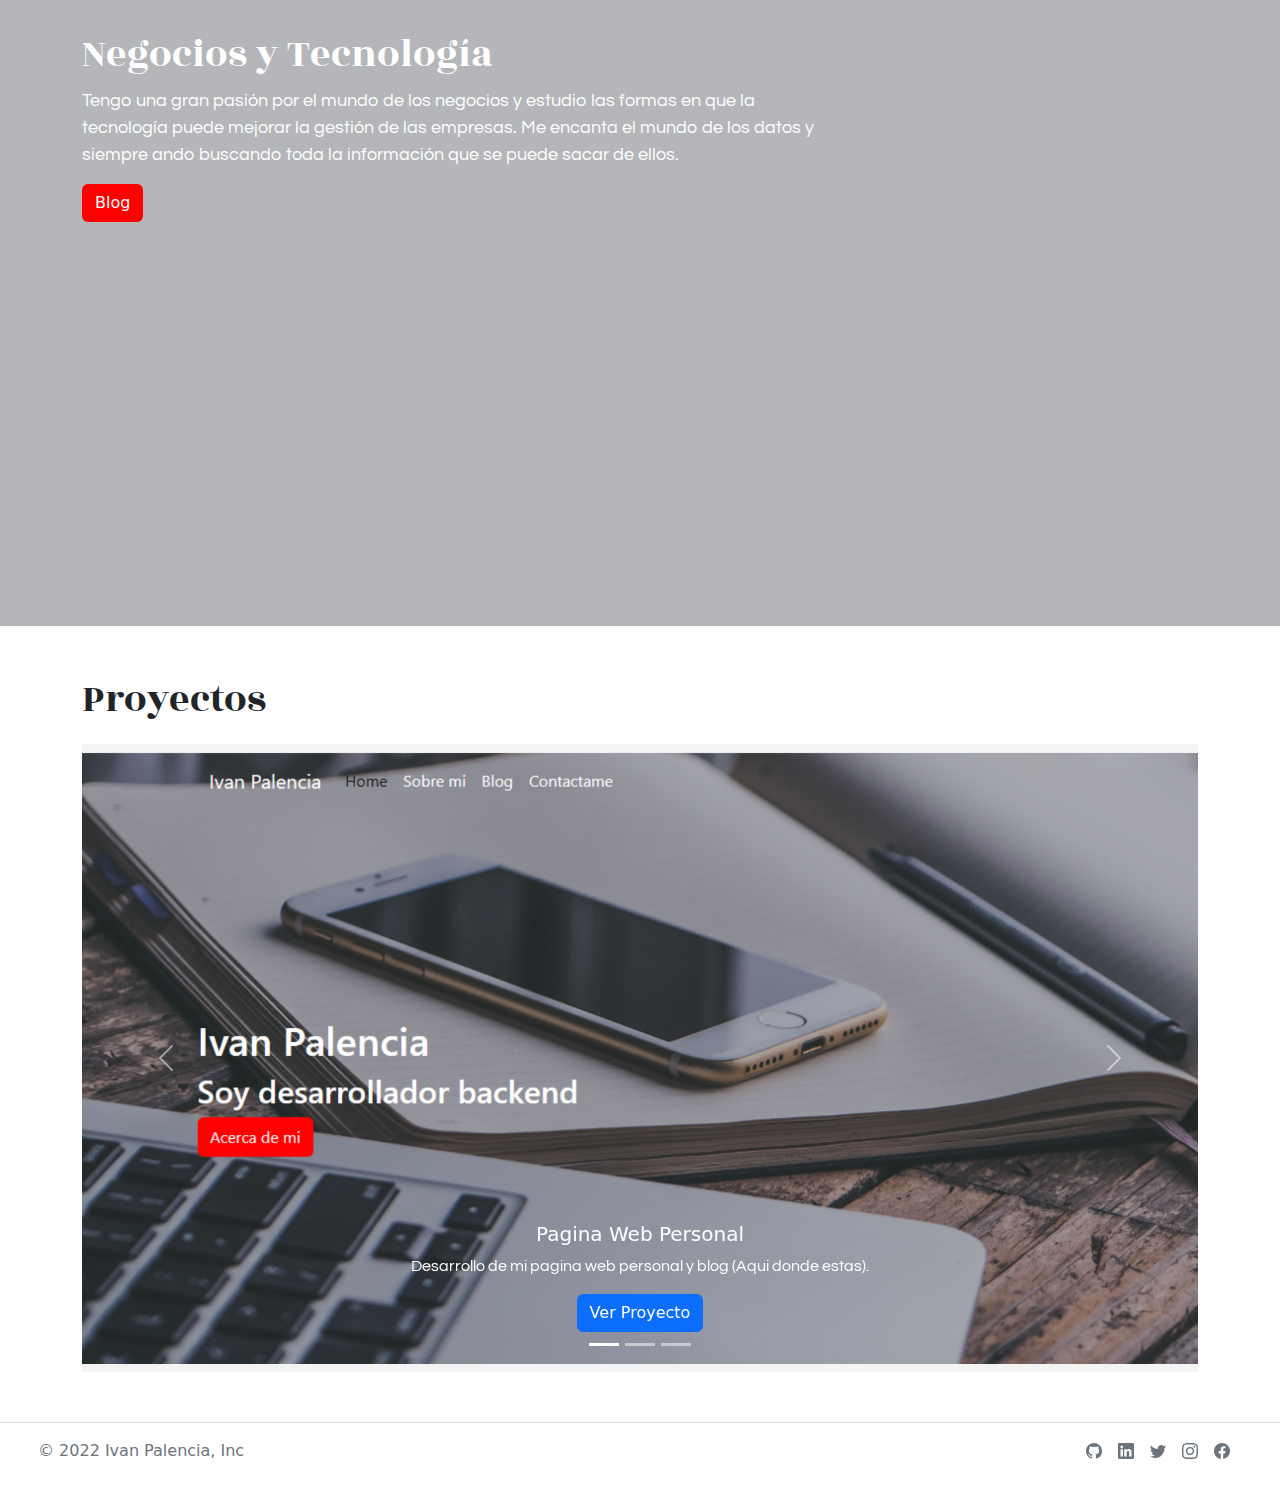
==== commit 20ca57f3: "tipografy added" ====
--- a/index.html
+++ b/index.html
@@ -67,7 +67,7 @@
           <div class="row">
             <div class="col-sm-8" id="presentation">
               <h1>Ivan Palencia</h1>
-              <h2>Soy un administrador de empresas apasionado por la Tecnología</h2>
+              <h3>Soy un administrador de empresas apasionado por la Tecnología</h3>
               <!-- <h2>Soy <span> desarrollador backend </span></h2> -->
               <a href="aboutMe.html" class="btn btn-yo">Acerca de mi</a>
             </div>
@@ -81,7 +81,7 @@
     <main>
       <div class="container">
         <div class="row" id="phrase">
-          <p> "Tienes que actuar y estar dispuesto a fracasar. Si tienes miedo a fracasar, no vas a llegar muy lejos"</p>
+          <h5> "Tienes que actuar y estar dispuesto a fracasar. Si tienes miedo a fracasar, no vas a llegar muy lejos"</h5>
           <p> -Steve Jobs </p>
         </div>
         <!--Here will be information about blog-->
@@ -89,8 +89,8 @@
           <h1>Contenido recomendado</h1>
           <div class="col">Hola</div>
           <div class = "col">Hola</div>
-        </section>
-      </div> -->
+        </section>-->
+      </div> 
           
         <section id="imagen-separator" class="text-header d-flex align-items-center">
             <div class="container">
@@ -99,6 +99,7 @@
                   <h1>Negocios y Tecnología</h1>
                   <p>Tengo una gran pasión por el mundo de los negocios y estudio las formas en que la tecnología puede mejorar la gestión de las empresas. Me encanta el mundo de los datos y siempre ando buscando toda la información que se puede sacar de ellos.
                   </p>
+                  <a href="aboutMe.html" class="btn">Blog</a>
                 </div>
               </div>
             </div>
@@ -118,7 +119,7 @@
             <div class="carousel-item active" >
               <img src="Img/personal-web.png" class="d-block w-100" alt="...">
               <div class="carousel-caption d-none d-md-block">
-                <h5>Pagina Web Parsonal</h5>
+                <h5>Pagina Web Personal</h5>
                 <p>Desarrollo de mi pagina web personal y blog (Aqui donde estas).</p>
                 
                 <a class="btn btn-primary" href="https://github.com/ivanpalenciab/ivanpalenciab.github.io"> Ver Proyecto</a><br>
--- a/styles/index.css
+++ b/styles/index.css
@@ -1,3 +1,18 @@
+@import url('https://fonts.googleapis.com/css2?family=Rozha+One&display=swap');
+@import url('https://fonts.googleapis.com/css2?family=Questrial&family=Rozha+One&display=swap');
+
+h1{
+    font-family: 'Rozha One', serif;
+}
+
+p{
+    font-family: 'Questrial', sans-serif;
+}
+h3{
+    font-family: 'Questrial', sans-serif;
+}
+
+
 #header{
     width: 100%;
     min-height: 100vh;
@@ -6,6 +21,9 @@
     background-position: center;
     background-size: cover;
     background-attachment: fixed;
+}
+#header li{
+    font-family: 'Rozha One', serif;
 }
 
 #header::before{
@@ -65,10 +83,23 @@
     background-color: rgb(212, 4, 4);
 }
 
+
 /*Main styles*/
 main .container{
     margin-top: 100px;
-    margin-bottom:50px;
+    margin-bottom:200px;
+}
+
+#phrase  h5{
+    text-align: center;
+    font-family: 'Rozha One', serif;
+    font-size: 30px;
+}
+
+#phrase p{
+    text-align: center;
+    font-family: 'Rozha One', serif;
+    font-size: 20px;
 }
 
 #imagen-separator{
@@ -97,6 +128,15 @@
     min-width: 300px;
 }
 
+#imagen-separator p{
+    font-size: 18px;
+}
+
+#imagen-separator .btn{
+    background-color: red;
+    color: white;
+}
+
 #proyects{
     margin-top: 50px;
     margin-bottom: 50px;
@@ -106,6 +146,10 @@
     margin-bottom: 20px;
 }
 
+footer ul{
+    margin-right: 50px;
+}
 
 
 
+
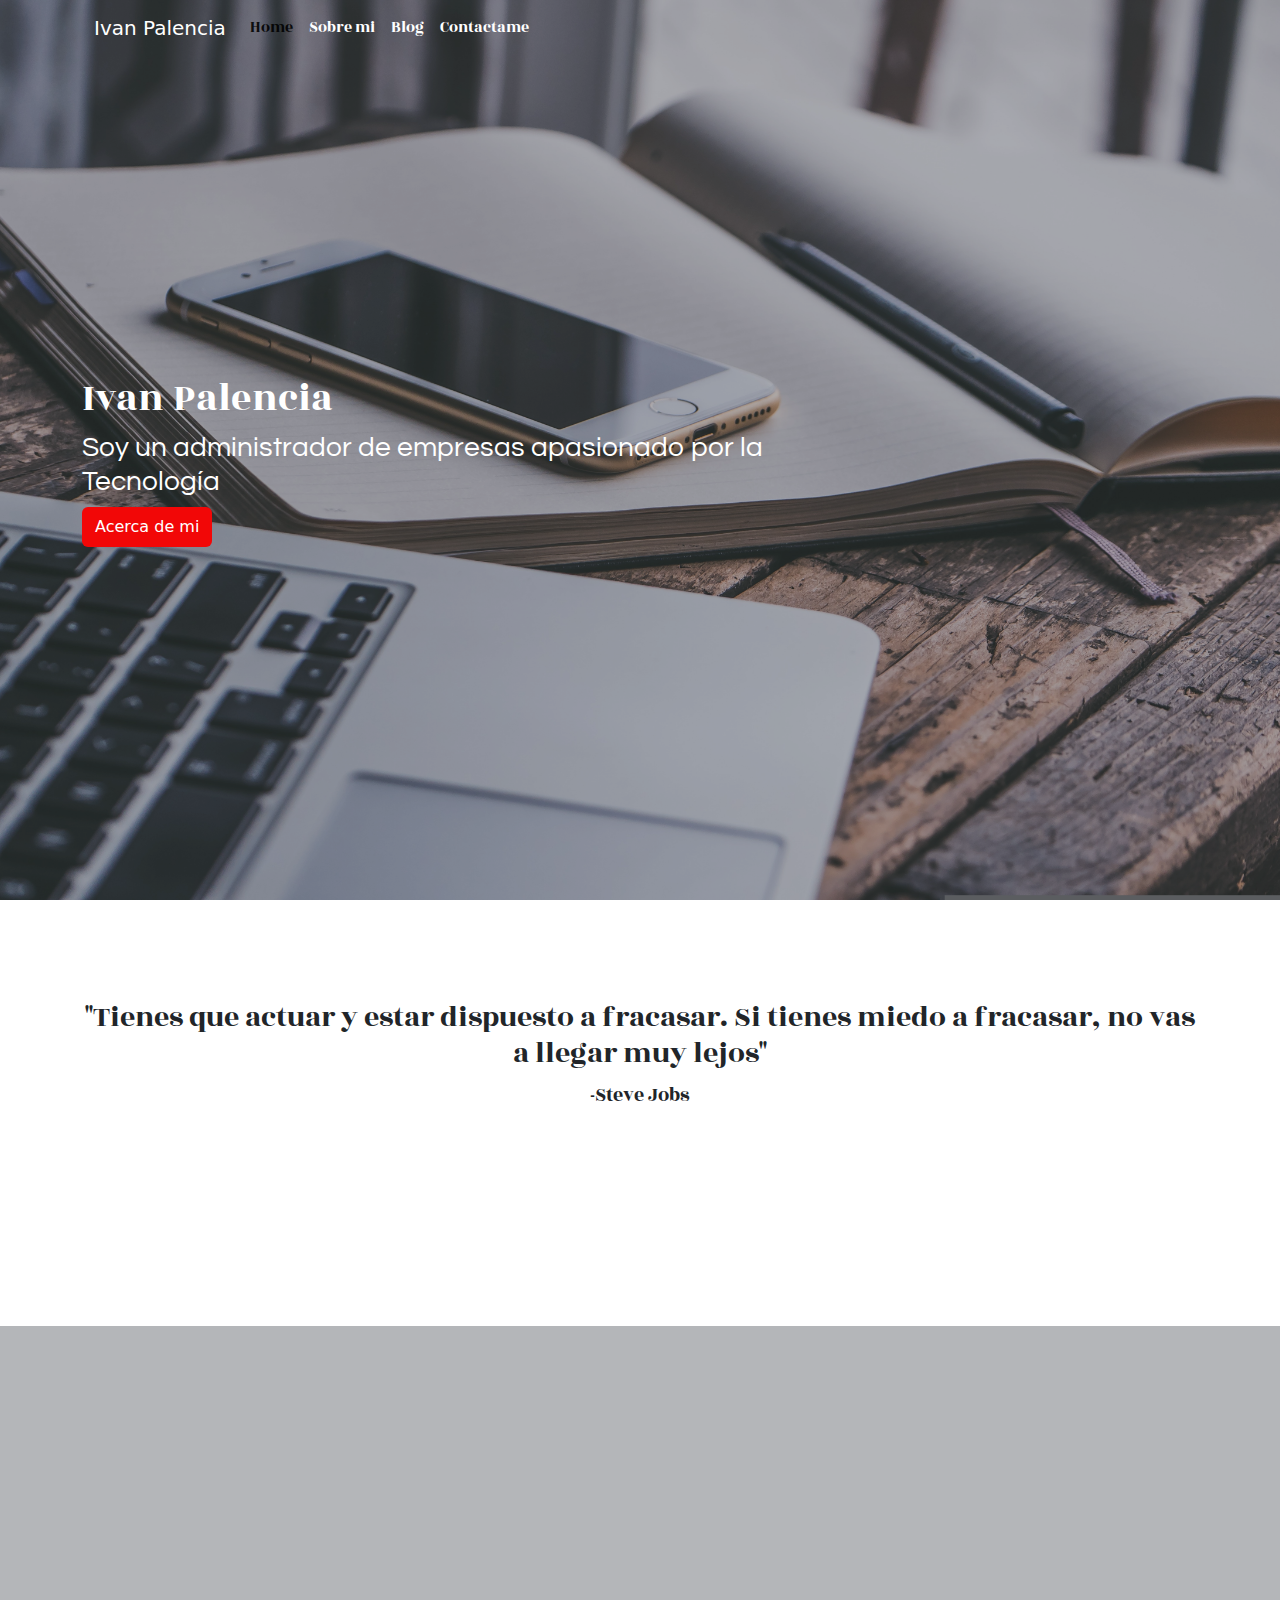
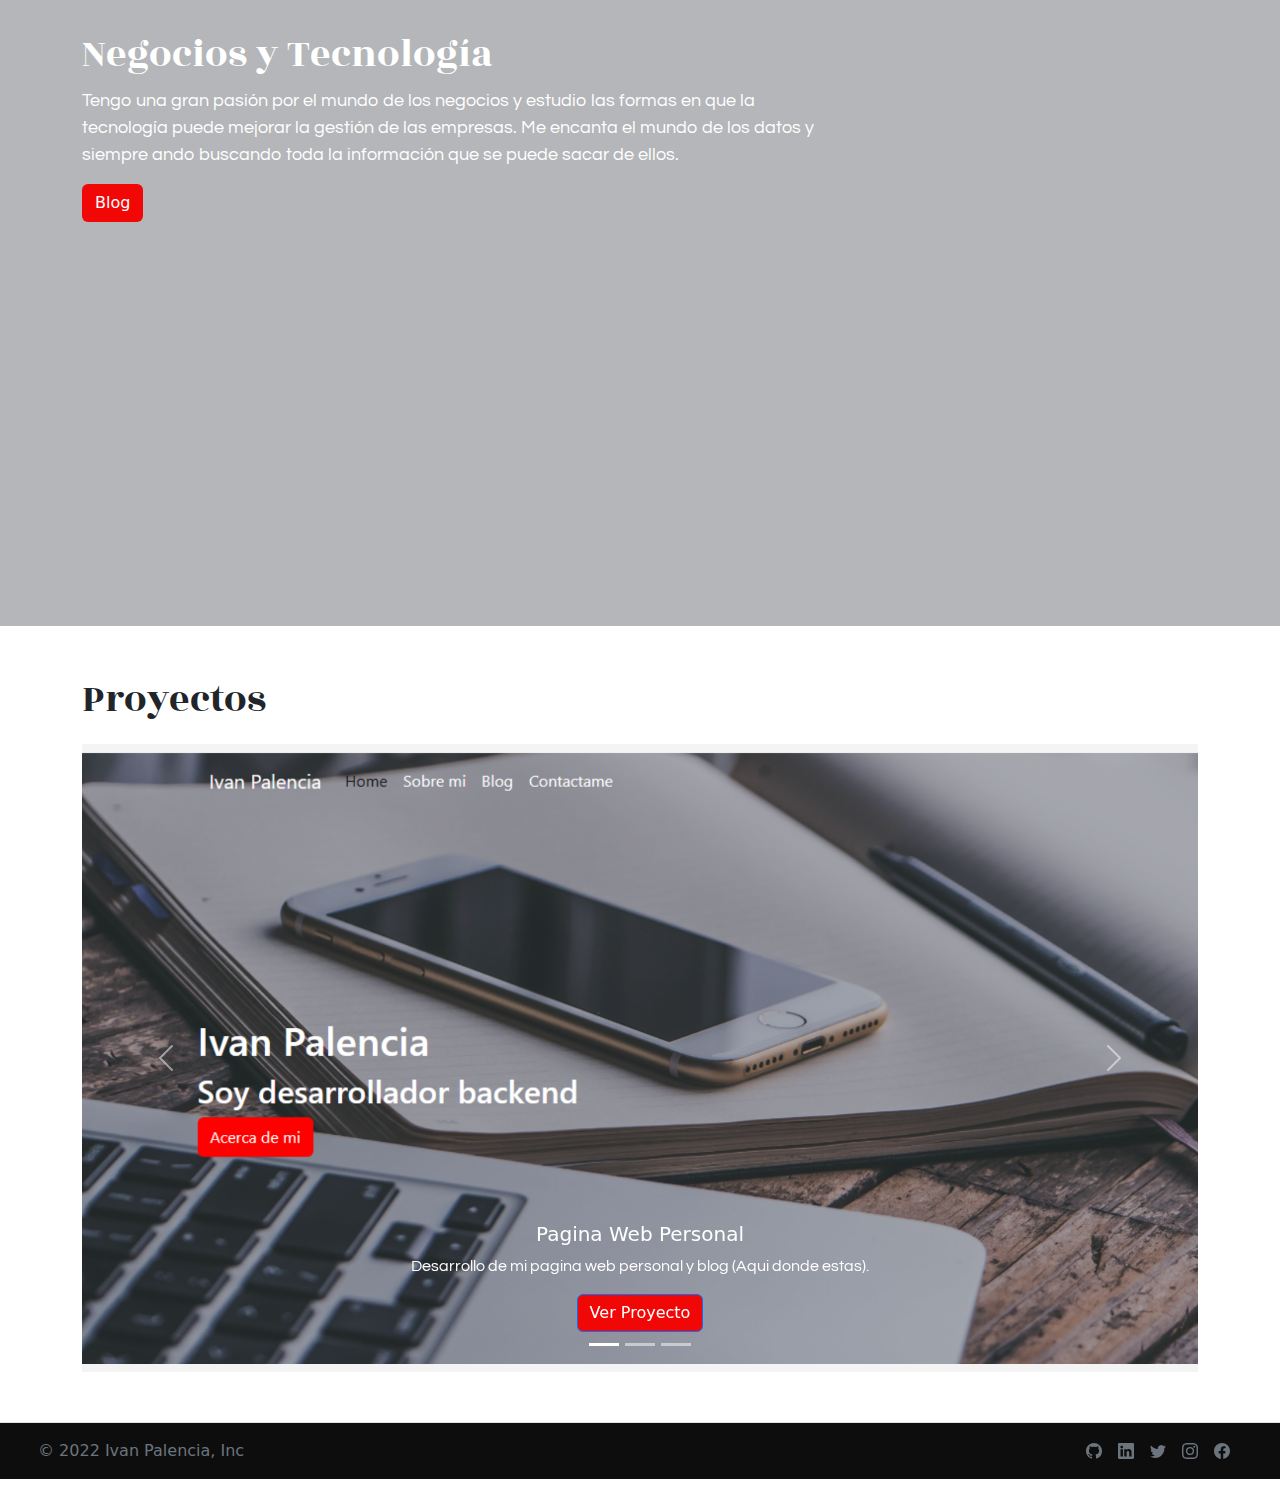
==== commit 5143c826: "animation added to carousel" ====
--- a/index.html
+++ b/index.html
@@ -109,7 +109,7 @@
           <h1>Proyectos</h1>
           
          <!--start of Carrousel-->
-         <div id="carouselExampleCaptions" class="carousel slide" data-bs-ride="false">
+         <div id="carouselExampleCaptions" class="carousel slide" data-bs-ride="carousel">
           <div class="carousel-indicators">
             <button type="button" data-bs-target="#carouselExampleCaptions" data-bs-slide-to="0" class="active" aria-current="true" aria-label="Slide 1"></button>
             <button type="button" data-bs-target="#carouselExampleCaptions" data-bs-slide-to="1" aria-label="Slide 2"></button>
--- a/styles/index.css
+++ b/styles/index.css
@@ -76,11 +76,11 @@
 .btn-yo{
     padding: 7px 12px;
     color: rgb(255, 255, 255);
-    background-color: red;
+    background-color: #F20707;
 }
 .btn-yo:hover{
     color: rgb(255, 255, 255);
-    background-color: rgb(212, 4, 4);
+    background-color: #8c0404;
 }
 
 
@@ -133,9 +133,14 @@
 }
 
 #imagen-separator .btn{
-    background-color: red;
+    background-color:  #F20707;
     color: white;
 }
+#imagen-separator .btn:hover{
+    color: rgb(255, 255, 255);
+    background-color: #8c0404;
+}
+
 
 #proyects{
     margin-top: 50px;
@@ -146,10 +151,29 @@
     margin-bottom: 20px;
 }
 
+.btn{
+    background:#F20707;
+    color: white; ;
+}
+
+.btn:hover{
+    color: rgb(255, 255, 255);
+    background-color: #8c0404;
+}
+/* Footer Styles */
+footer{
+    background-color: #0d0d0d;
+}
+
 footer ul{
     margin-right: 50px;
 }
 
+footer {
+    color: #F20707;
+}
+/* finish footer styles */
 
 
 
+
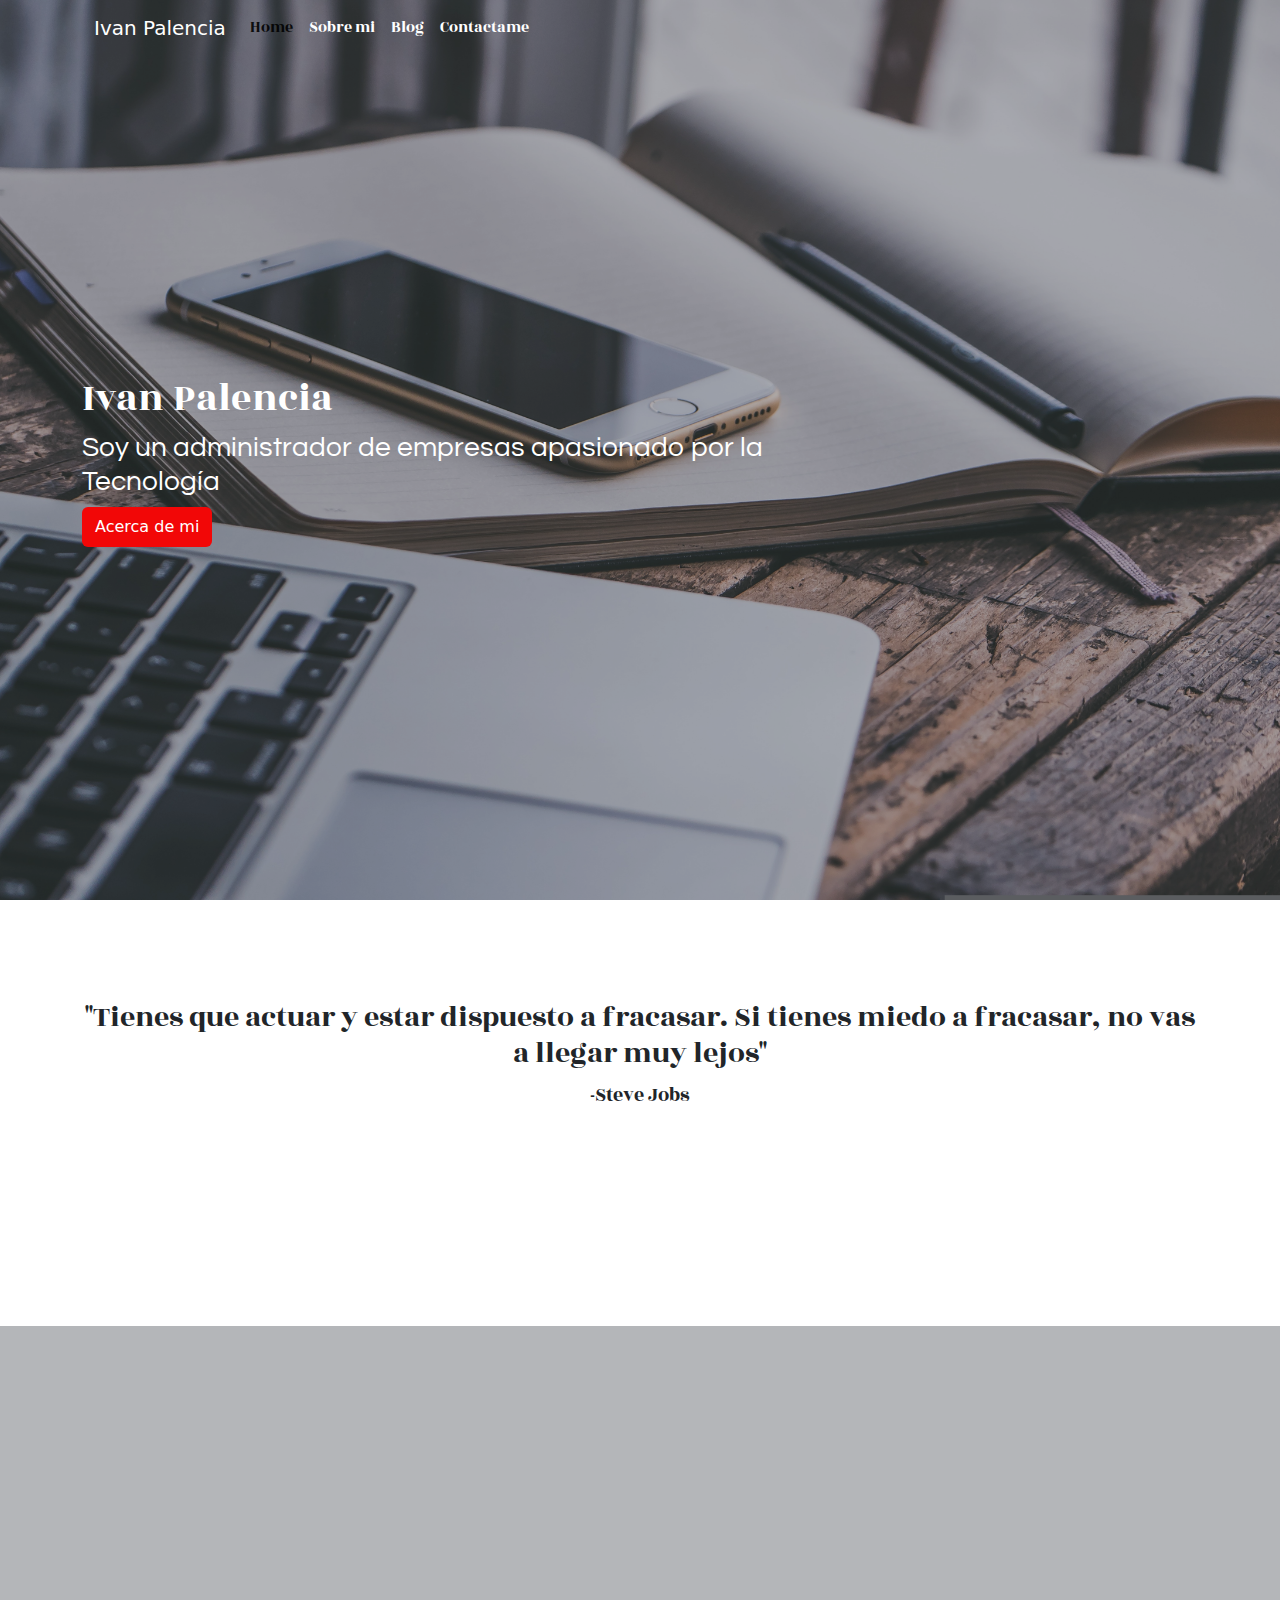
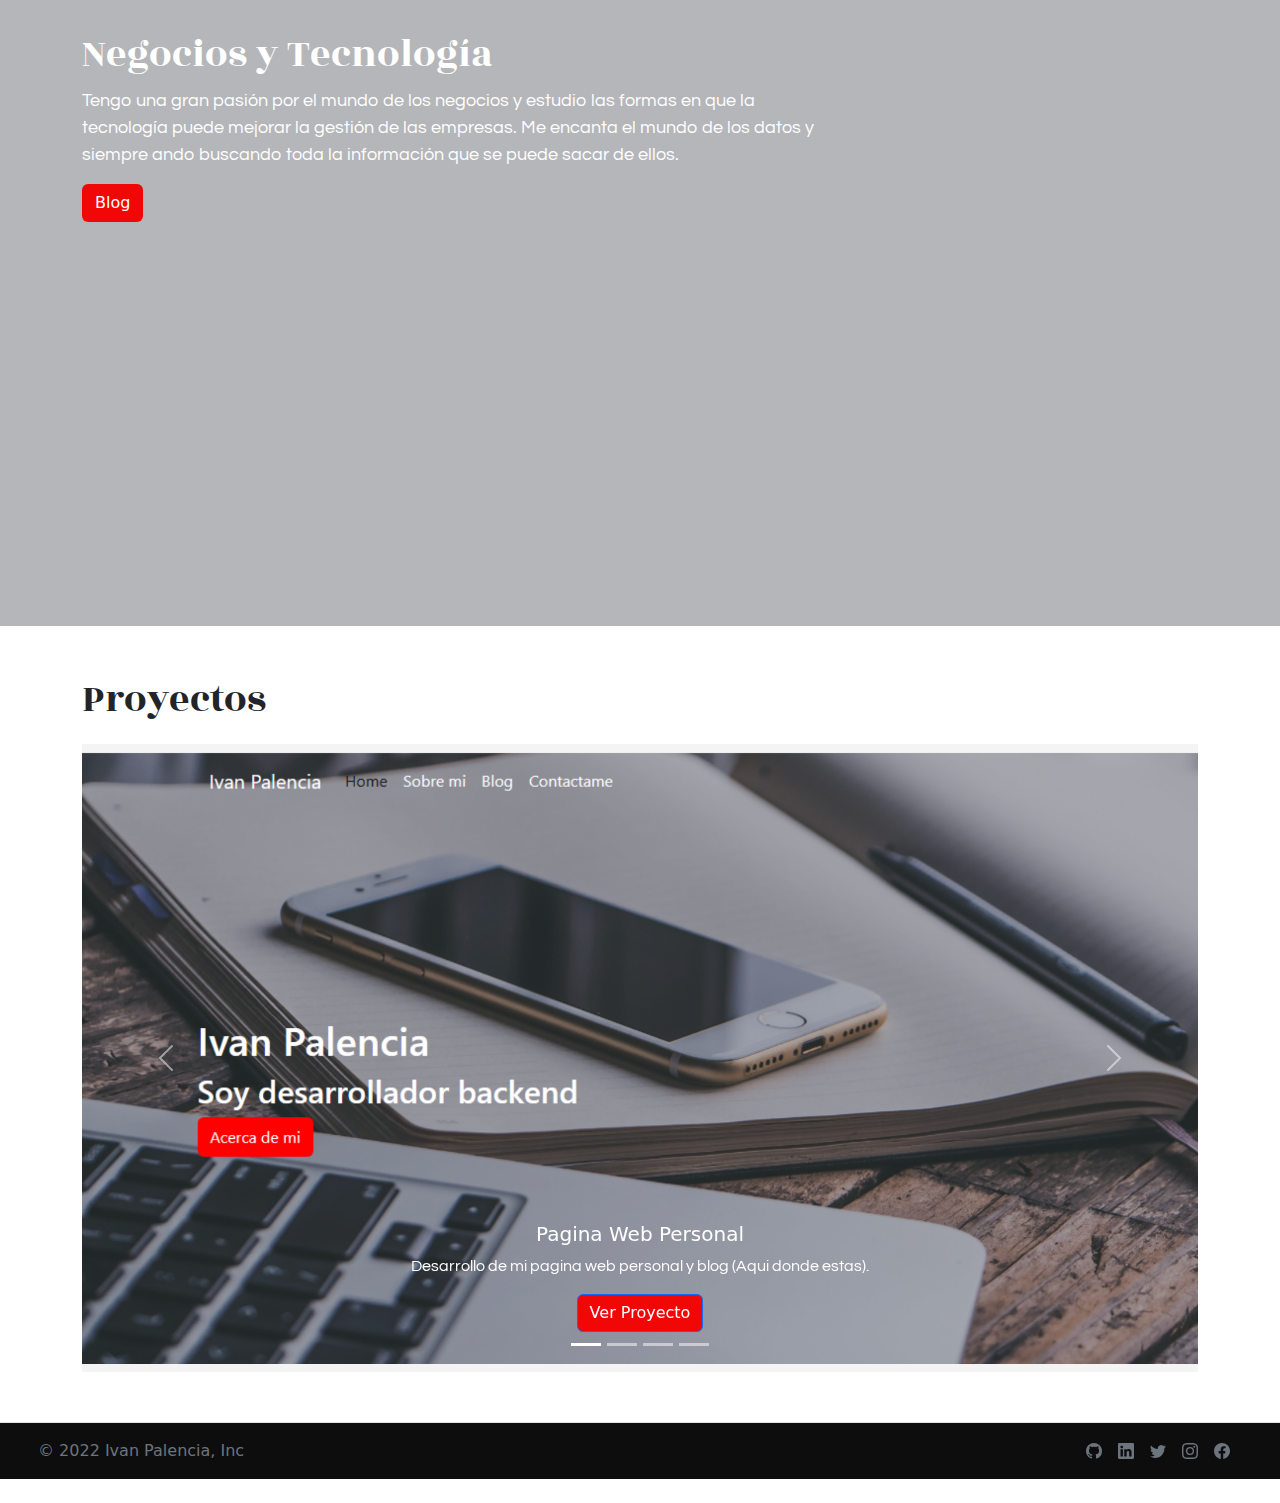
==== commit adf25599: "News proyects addeds" ====
--- a/index.html
+++ b/index.html
@@ -114,6 +114,7 @@
             <button type="button" data-bs-target="#carouselExampleCaptions" data-bs-slide-to="0" class="active" aria-current="true" aria-label="Slide 1"></button>
             <button type="button" data-bs-target="#carouselExampleCaptions" data-bs-slide-to="1" aria-label="Slide 2"></button>
             <button type="button" data-bs-target="#carouselExampleCaptions" data-bs-slide-to="2" aria-label="Slide 3"></button>
+            <button type="button" data-bs-target="#carouselExampleCaptions" data-bs-slide-to="3" aria-label="Slide 4"></button>
           </div>
           <div class="carousel-inner">
             <div class="carousel-item active" >
@@ -125,12 +126,28 @@
                 <a class="btn btn-primary" href="https://github.com/ivanpalenciab/ivanpalenciab.github.io"> Ver Proyecto</a><br>
               </div>
             </div>
+            <div class="carousel-item" id="prediccion_cliente">
+              <img src="https://images.pexels.com/photos/34577/pexels-photo.jpg?auto=compress&cs=tinysrgb&w=1260&h=750&dpr=1" height="600" class="d-block w-100" alt="...">
+              <div class="carousel-caption d-none d-md-block">
+                <h5>Prediccion del comportamiento del cliente</h5>
+                <p>Modelo de machine learning para predecir cuanto va a comprar un cliente</p>
+                <a class="btn btn-primary" href="https://github.com/ivanpalenciab/Cookflash"> Ver proyecto</a>
+              </div>
+            </div> 
+             <div class="carousel-item" id="segmentacion">
+              <img src="https://images.pexels.com/photos/7651801/pexels-photo-7651801.jpeg?auto=compress&cs=tinysrgb&w=1260&h=750&dpr=1" height="600" class="d-block w-100" alt="...">
+              <div class="carousel-caption d-none d-md-block">
+                <h5>Segmentacion De Clientes</h5>
+                <p>Modelo de machine learning para segmentar clientes</p>
+                <a class="btn btn-primary" href="https://github.com/ivanpalenciab/Seg_Clientes"> Ver proyecto</a>
+              </div>
+            </div> 
             <div class="carousel-item" id="cookflash">
               <img src="Img/COOKFLASH.png" class="d-block w-100" alt="...">
               <div class="carousel-caption d-none d-md-block">
                 <h5>Cooflash</h5>
                 <p>App para crear y ver recetas. Desarrollada en React, MongoDB y Express</p>
-                <a class="btn btn-primary" href="https://github.com/ivanpalenciab/Cookflash"> Ver proyecto</a>
+                <a class="btn btn-primary" href="https://github.com/ivanpalenciab/Prediccion_comportamiento_cliente"> Ver proyecto</a>
               </div>
             </div>
             <!-- <div class="carousel-item">
